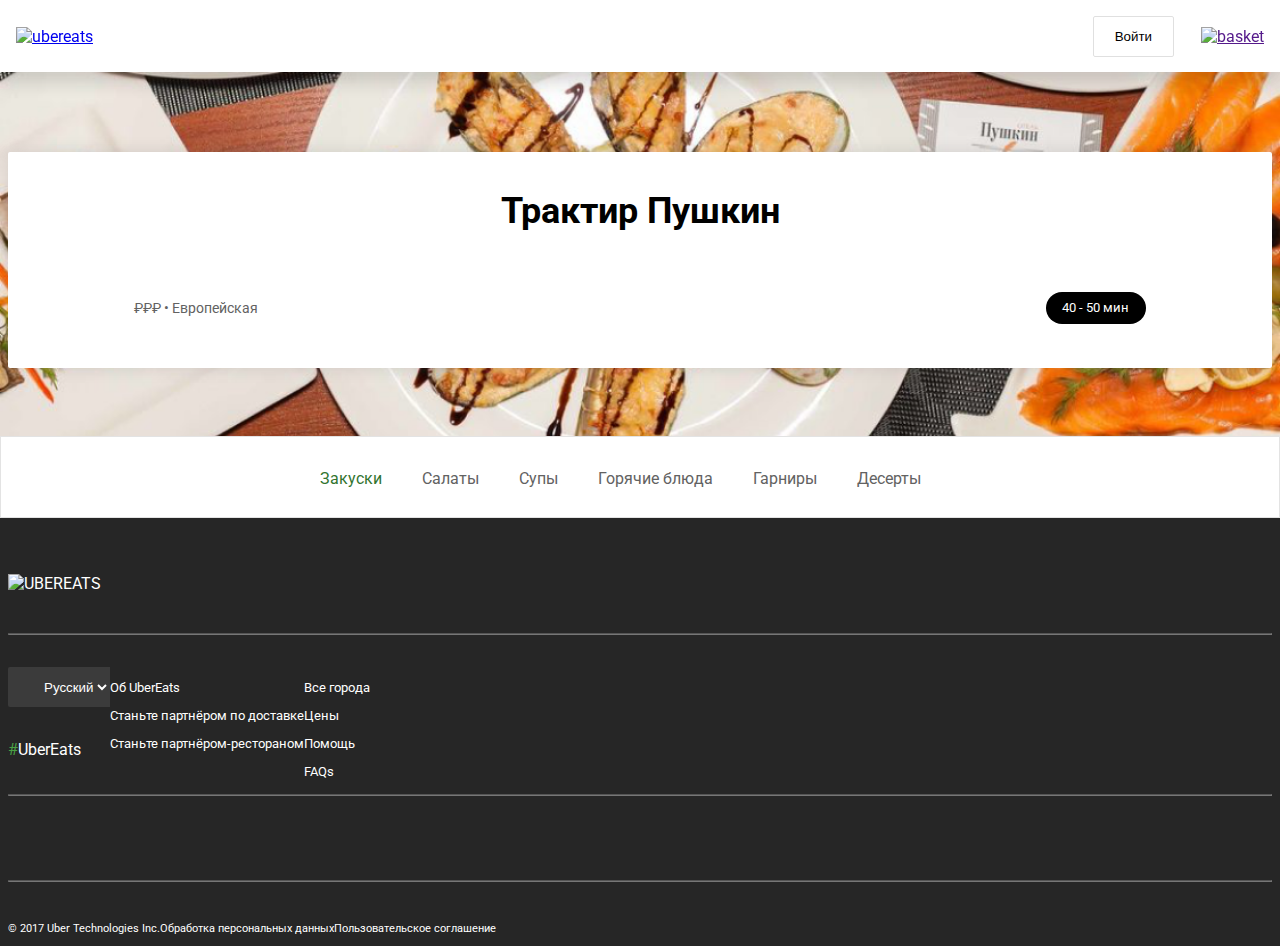
==== second.html @ 6f20f539 "update" ====
<!DOCTYPE html>
<html lang="en">
<head>
    <meta charset="UTF-8">
    <meta http-equiv="X-UA-Compatible" content="IE=edge">
    <meta name="viewport" content="width=device-width, initial-scale=1.0">
    <title>UBEREATS</title>
    <link rel="stylesheet" href="style.css">
    <link href="https://fonts.googleapis.com/css2?family=Roboto:wght@300;400;500&display=swap" rel="stylesheet">
    <link rel="stylesheet" href="https://unpkg.com/flexboxgrid2@7.2.1/flexboxgrid2.min.css">
</head>
<body>
    <!--HEADER-->
    <header>
        <div class="container">
            <div class="row">
                <a href="#">
                    <img src="img/logo.svg" alt="ubereats">
                </a>
                <div class="enter">
                    <a href="monkey.html">
                    <button type="button">Войти</button>
                    </a>
                    <a href>
                        <img src="img/basket.svg" alt="basket">
                    </a>
                </div>
            </div>
        </div>
        </header>
    <!-- HERO -->
    <div class="hero">
        <div class="hero_bg">
            <div class="container">
                <div class="row hero1 col-xl-5 col-md-7 col-xs-12">
                    <h1>Трактир Пушкин</h1>
                    <div>
                        <p>₽₽₽ • Европейская</p>
                        <div class="wait">40 - 50 мин</div>
                    </div>
                </div>
            </div>
        </div>
    </div>
    <!-- FILTER -->
    <div class="filter">
        <div class="container">
            <ul>
                <li>
                    <a href class="selected">
                        <p>Закуски</p>
                    </a>
                </li>
                <li>
                    <a href>
                        <p>Салаты</p>
                    </a>
                </li>
                <li>
                    <a href>
                        <p>Супы</p>
                    </a>
                </li>
                <li>
                    <a href>
                        <p>Горячие блюда</p>
                    </a>
                </li>
                <li>
                    <a href>
                        <p>Гарниры</p>
                    </a>
                </li>
                <li>
                    <a href>
                        <p>Десерты</p>
                    </a>
                </li>
            </ul>
        </div>
    </div>
    <!-- SNACKS -->
    <!-- FOOTTER -->
    <footer>
        <div class="container">
            <img src="img/white-logo.svg" alt="UBEREATS">
            <hr>
            <div class="row href">
                <div class="footer1 col-xl-4 col-md-6 col-xs-12">
                    <div class="lang col-xl-8 col-md-9 col-xs-7">
                        <img src="img/world.svg" alt>
                        <select name id>
                            <option value="russian" selected>Русский</option>
                            <option value="english">English</option>
                        </select>
                    </div>
                    <div class="social">
                        <p><span style="color: #49A144;">#</span>UberEats</p>
                        <a href="#"><img src="img/facebook.svg" alt></a>
                        <a href="#"><img src="img/twitter.svg" alt></a>
                        <a href="#"><img src="img/instagram.svg" alt></a>
                    </div>
                </div>
                <div class="footer2 col-xl-4 col-md-6 col-xs-12">
                    <a href><p>Об UberEats</p></a>
                    <a href><p>Станьте партнёром по доставке</p></a>
                    <a href><p>Станьте партнёром-рестораном</p></a>
                </div>
                <div class="footer2 col-xl-4 col-md-6 col-xs-12">
                    <a href><p>Все города</p></a>
                    <a href><p>Цены</p></a>
                    <a href><p>Помощь</p></a>
                    <a href><p>FAQs</p></a>
                </div>
            </div>
            <hr>
            <div class="download">
                <a href><img src="img/Download_on_the_App_Store_Badge_US-UK_RGB_blk_092917.png" alt></a>
                <a href><img src="img/en_badge_web_generic-cf6dad406f.png" alt></a>
            </div>
            <hr>
            <div class="row prava">
                <div class="footer3 col-xl-4 col-md-6 col-xs-12">
                    <p>© 2017 Uber Technologies Inc.</p>
                </div>
                <div class="footer3 col-xl-4 col-md-6 col-xs-12">
                    <p>Обработка персональных данных</p>
                </div>
                <div class="footer3 col-xl-4 col-md-6 col-xs-12">
                    <p>Пользовательское соглашение</p>
                </div>
            </div>
        </div>
    </footer>
    <!-- BUTTON UP -->
    <a href="#" class="btn-up"><img src="img/btn-up.png" alt></a>
</body>
</html>
---- style.css ----
body{
    margin: 0;
    font-family: Roboto, serif;
}
div{
    display: block;
}
header{
    height: 72px;
    width: 100%;
    position: fixed;
    background-color: #fff;
    z-index: 10222;
    box-shadow: 0px 10px 16px rgb(38 38 38 / 16%);
}
header>.container{
    height:100%;
}
header>.container>.row{
    height: 100%;
    display: flex;
    justify-content: space-between;
    align-items: center;
    padding: 0px 8px 0px 8px;
}

.enter{
    display: flex;
    align-items: center;
    justify-content: space-between;
}
.enter img{
    margin: 0px 0px 0px 27px;
}
.row button:hover{
    background-color: gray;
    cursor:pointer;
}
.row{
    box-sizing: border-box;
    display: flex;
    flex-direction: row;
    flex-wrap: wrap;
}
.row button{
    border:1px solid #e0e0e0;
    box-sizing: border-box;
    border-radius: 2px;
    padding: 12px 21px;
    background-color: #fff;
}

.container{
    box-sizing: border-box;
    margin-left: auto;
    margin-right: auto;
    padding-left: 8px;
    padding-right: 8px;
}
.search_food{
    width: 100%;
    padding-top: 110px;
}
form{
    display: block;
    margin-top: 0em;
}
.search_food>input{
    width: 100%;
    border: none;
    background-color: #fff;
    border-bottom: 1px solid #757575;
    color: #626262;
    font: 1em Roboto, sans-serif;
}
input[type="search" i] {
    appearance: auto;
    box-sizing: border-box;
    padding: 1px 2px;
}
.search_block>.container>.row{
    padding:0px 8px 0px 8px;
}
h2{
    font: 22px Roboto, sans-serif;
    line-height: 34px;
    padding: 56px 0px 16px 0px;
    margin: 0;
}
.card>img{
    width: 100%;
    margin-bottom: 16px;
}
.card>p>a {
    text-decoration: none;
    font: 1em Roboto, sans-serif;
    color: #1d1d1d;
    line-height: 24px;
}
.card>p{
    margin: 0;
}
.cost {
    font: 14px Roboto, sans-serif;
    line-height: 29px;
    color: #626262;
}
.wait_time {
    font: 13px Roboto, sans-serif;
    color: #1d1d1d;
    line-height: 21px;
}
footer{
    display: block;
    width:100%;
    background: #262626;
    color: #fff;
}
footer>.container>img{
    padding:56px 0px 40px 0px ;
}
footer>.container>hr{
    background: #FFFFFF;
    mix-blend-mode: normal;
    opacity: 0.4;
    size: 1px;
    margin: 0;
    margin-bottom: 32px;
}
.lang{
    height: 40px;
    width: 100%;
    background: #3B3B3B;
    border-radius: 2px;
    position: relative;
    display: flex;
    flex-wrap: wrap;
    justify-content: space-between;
    
}
.lang>img{
    padding: 12px 16px 12px 16px;
}
select{
    position: relative;
    color: #fff;
    background-color: #3B3B3B;
    border:none;
    padding-top: 10px;
    padding-bottom: 10px;
}
.social>p{
    margin-top: 33px;
}
.footer2>a{
    text-decoration: none;
    color: white;
    font-size: 13px;
}
.download{
    display:flex;
    justify-content: center;
}
.download>a>img{
    margin: 8px 20px 40px 20px
}
.footer3>p{
    font-size: 11px;
    margin-top: 8px;
}
.btn-up{
    position: fixed;
    bottom: 24px;
    right: 16px;
}
/*second page*/
.hero{
    padding: 72px 0 0 0;
}
.hero_bg {
    width: 100%;
    height: 364px;
    background: url(img/fonxl.png);
    background-size: cover;
}
.hero1{
    background-color: #fff;
    border: none;
    border-radius: 2px;
    box-sizing: border-box;
    box-shadow: 0px 0px 16px rgb(117 117 117 / 20%);
    position: relative;
    top: 80px;
    bottom: 80px;
}
.hero1>h1{
    font-size: 36px;
    font-style: normal;
    line-height: 42px;
    text-align: center;
    width: 100%;
    margin: 38px 0px 38px 0px
}
.hero_bg>.container>.row{
    margin: 0;
}
.hero1>div{
    width: 100%;
    display: flex;
    justify-content: space-between;
    align-items: center;
    margin: 16px 10% 38px 10%;
}
@media (max-width: 767px){
    .hero1>div{
        width: 100%;
        display: flex;
        justify-content: center;
        flex-direction: column;
        margin: 0;
    }
}
.hero1>div>p{
    font-size: 14px;
    color: #626262;
}
@media (max-width: 767px){
.hero1>div>p {
    margin: 16px;
}
}
@media (max-width: 767px){
.hero1>div>.wait {
    margin-bottom: 24px;
}
}
.hero1>div>.wait {
    font-size: 13px;
    line-height: 32px;
    color: #fff;
    width: 100px;
    height: 32px;
    background-color: #000;
    border-radius: 16px;
    text-align: center;
}
.filter{
    height: 80px;
    background: #FFFFFF;
    border: 1px solid rgba(117, 117, 117, 0.2);
    display: flex;
    flex-direction: row;
}
@media (max-width: 767px){
    .filter{
        display: none;
    }
}
.filter>.container {
    padding: 0;
}
.filter>.container>ul{
    padding: 0;
}
.filter>.container>ul>li{
    list-style: none;

    float: left;
    padding-right: 40px;
}
.filter>.container>ul>li>a.selected{
    color: #327430;
}
.filter>.container>ul>li>a{
    text-decoration: none;
    color: #626262;
}
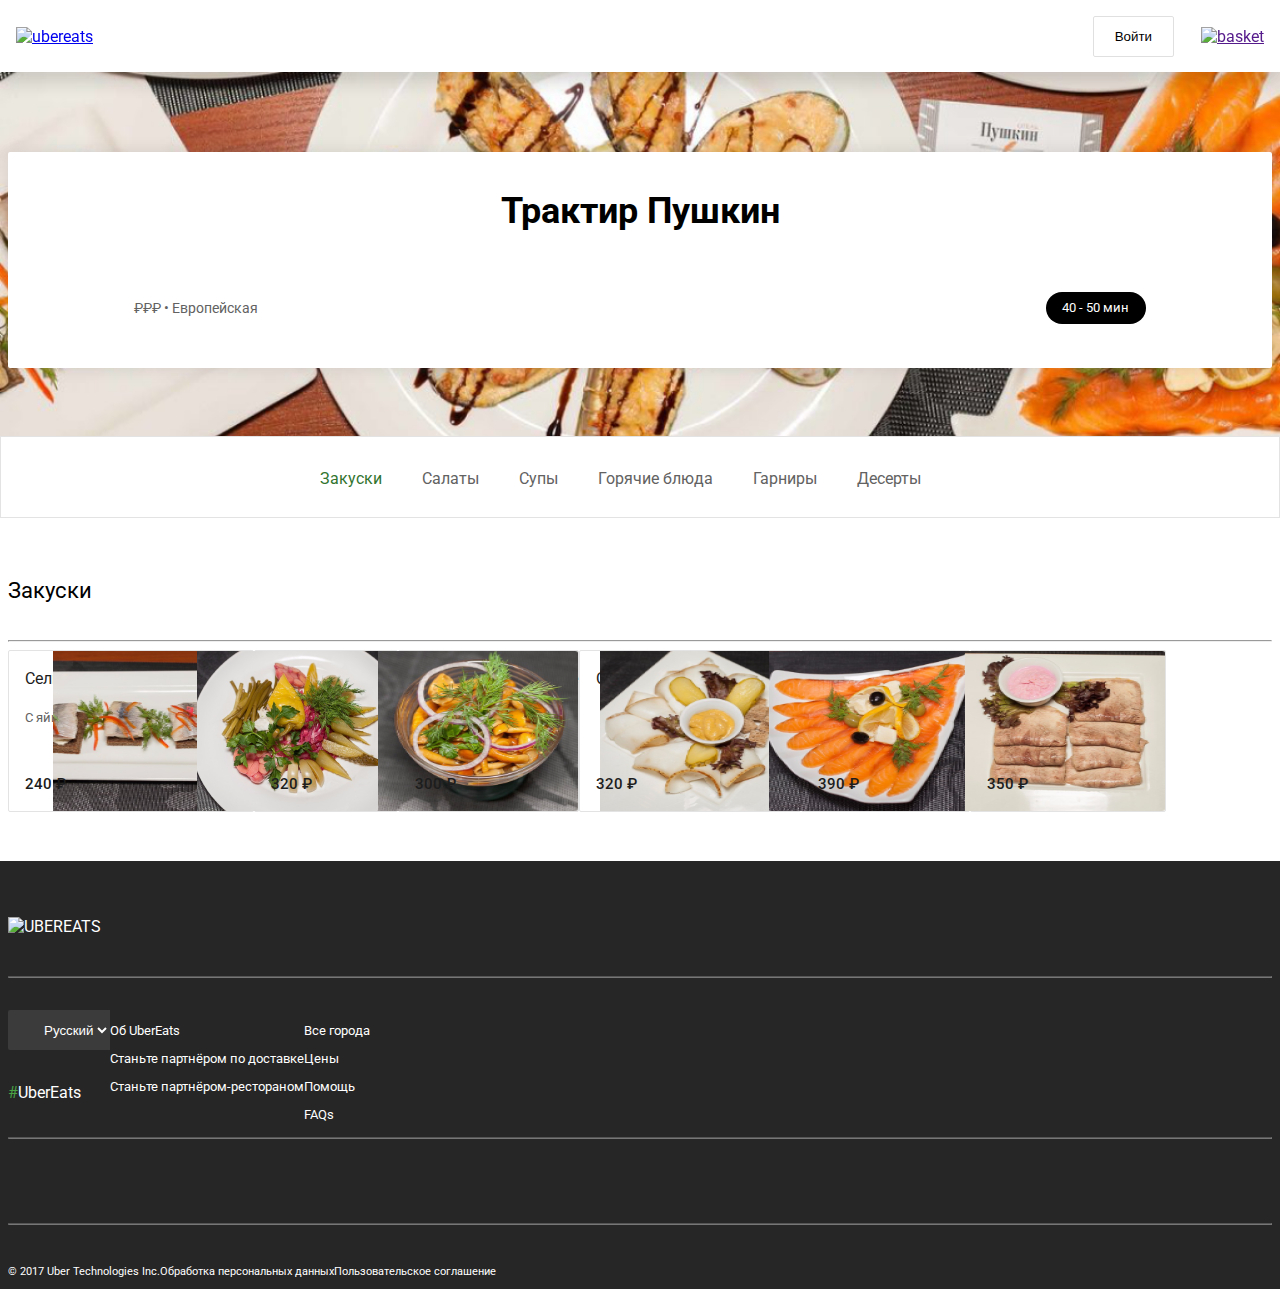
==== commit 368cfc06: "Merge pull request #2 from sial13/master" ====
--- a/second.html
+++ b/second.html
@@ -80,6 +80,57 @@
         </div>
     </div>
     <!-- SNACKS -->
+    <div class="snacks">
+        <div class="container">
+            <h1>Закуски</h1>
+            <hr>
+            <div class="row">
+                <div class="dish col-xl-6 col-md-12 col-xs-12">
+                    <div class="dish1">
+                        <img src="img/sel'd'.png" alt>
+                        <p class="dish_name">Сельдь на бородинском хлебе</p>
+                        <p class="dish_trait">С яйцом и огурцом</p>
+                        <p class="dish_cost">240 ₽</p>
+                    </div>
+                </div>
+                <div class="dish col-xl-6 col-md-12 col-xs-12">
+                    <div class="dish1">
+                        <img src="img/solenya.png" alt>
+                        <p class="dish_name">Соленья ассорти</p>
+                        <p class="dish_cost">320 ₽</p>
+                    </div>
+                </div>
+                <div class="dish col-xl-6 col-md-12 col-xs-12">
+                    <div class="dish1">
+                        <img src="img/gribi.png" alt>
+                        <p class="dish_name">Грибы маринованные</p>
+                        <p class="dish_cost">300 ₽</p>
+                    </div>
+                </div>
+                <div class="dish col-xl-6 col-md-12 col-xs-12">
+                    <div class="dish1">
+                        <img src="img/salo.png" alt>
+                        <p class="dish_name">Сало домашнее с горчицей</p>
+                        <p class="dish_cost">320 ₽</p>
+                    </div>
+                </div>
+                <div class="dish col-xl-6 col-md-12 col-xs-12">
+                    <div class="dish1">
+                        <img src="img/semga.png" alt>
+                        <p class="dish_name">Малосольная сёмга</p>
+                        <p class="dish_cost">390 ₽</p>
+                    </div>
+                </div>
+                <div class="dish col-xl-6 col-md-12 col-xs-12">
+                    <div class="dish1">
+                        <img src="img/yazik.png" alt>
+                        <p class="dish_name">Язык говяжий с хреном</p>
+                        <p class="dish_cost">350 ₽</p>
+                    </div>
+                </div>
+            </div>
+        </div>
+    </div>
     <!-- FOOTTER -->
     <footer>
         <div class="container">
--- a/style.css
+++ b/style.css
@@ -33,7 +33,7 @@
     margin: 0px 0px 0px 27px;
 }
 .row button:hover{
-    background-color: gray;
+    background-color: #c0bdbd;;
     cursor:pointer;
 }
 .row{
@@ -99,6 +99,9 @@
 }
 .card>p{
     margin: 0;
+}
+.card{
+    margin-bottom: 36px;
 }
 .cost {
     font: 14px Roboto, sans-serif;
@@ -274,4 +277,61 @@
 .filter>.container>ul>li>a{
     text-decoration: none;
     color: #626262;
+}
+.snacks>.container>h1{
+    font-size: 22px;
+    line-height: 34px;
+    font-weight: normal;
+    margin: 56px 0px 32px 0px;
+}
+@media (max-width: 767px){
+.snacks>.container>h1 {
+    margin: 111px 0px 12px 0px;
+    text-align: center;
+}
+}
+.dish1{
+    border: 1px solid rgba(117, 117, 117, 0.2);
+    border-radius: 2px;
+    position: relative;
+    height: 160px;
+    margin-bottom: 49px;
+    padding-left: 16px;
+}
+.dish1:hover{
+    background-color: #c0bdbd;
+}
+.dish1>img{
+    position: absolute;
+    right: 0;
+    height: 100%;
+}
+.dish_name {
+    font-size: 16px;
+    line-height: 24px;
+    color: #1D1D1D;
+}
+@media (max-width: 767px){
+.dish_name {
+    font-size: 14px;
+    margin: 0;
+}
+}
+.dish_trait {
+    font-size: 13px;
+    line-height: 21px;
+    color: #626262;
+}
+@media (max-width: 767px){
+.dish_trait {
+    margin: 4px 0px 0px 0px;
+}
+}
+.dish_cost{
+    font-size: 15px;
+    line-height: 21px;
+    font-weight: 500;
+    color: #1D1D1D;
+    position: absolute;
+    bottom: 1px;
 }